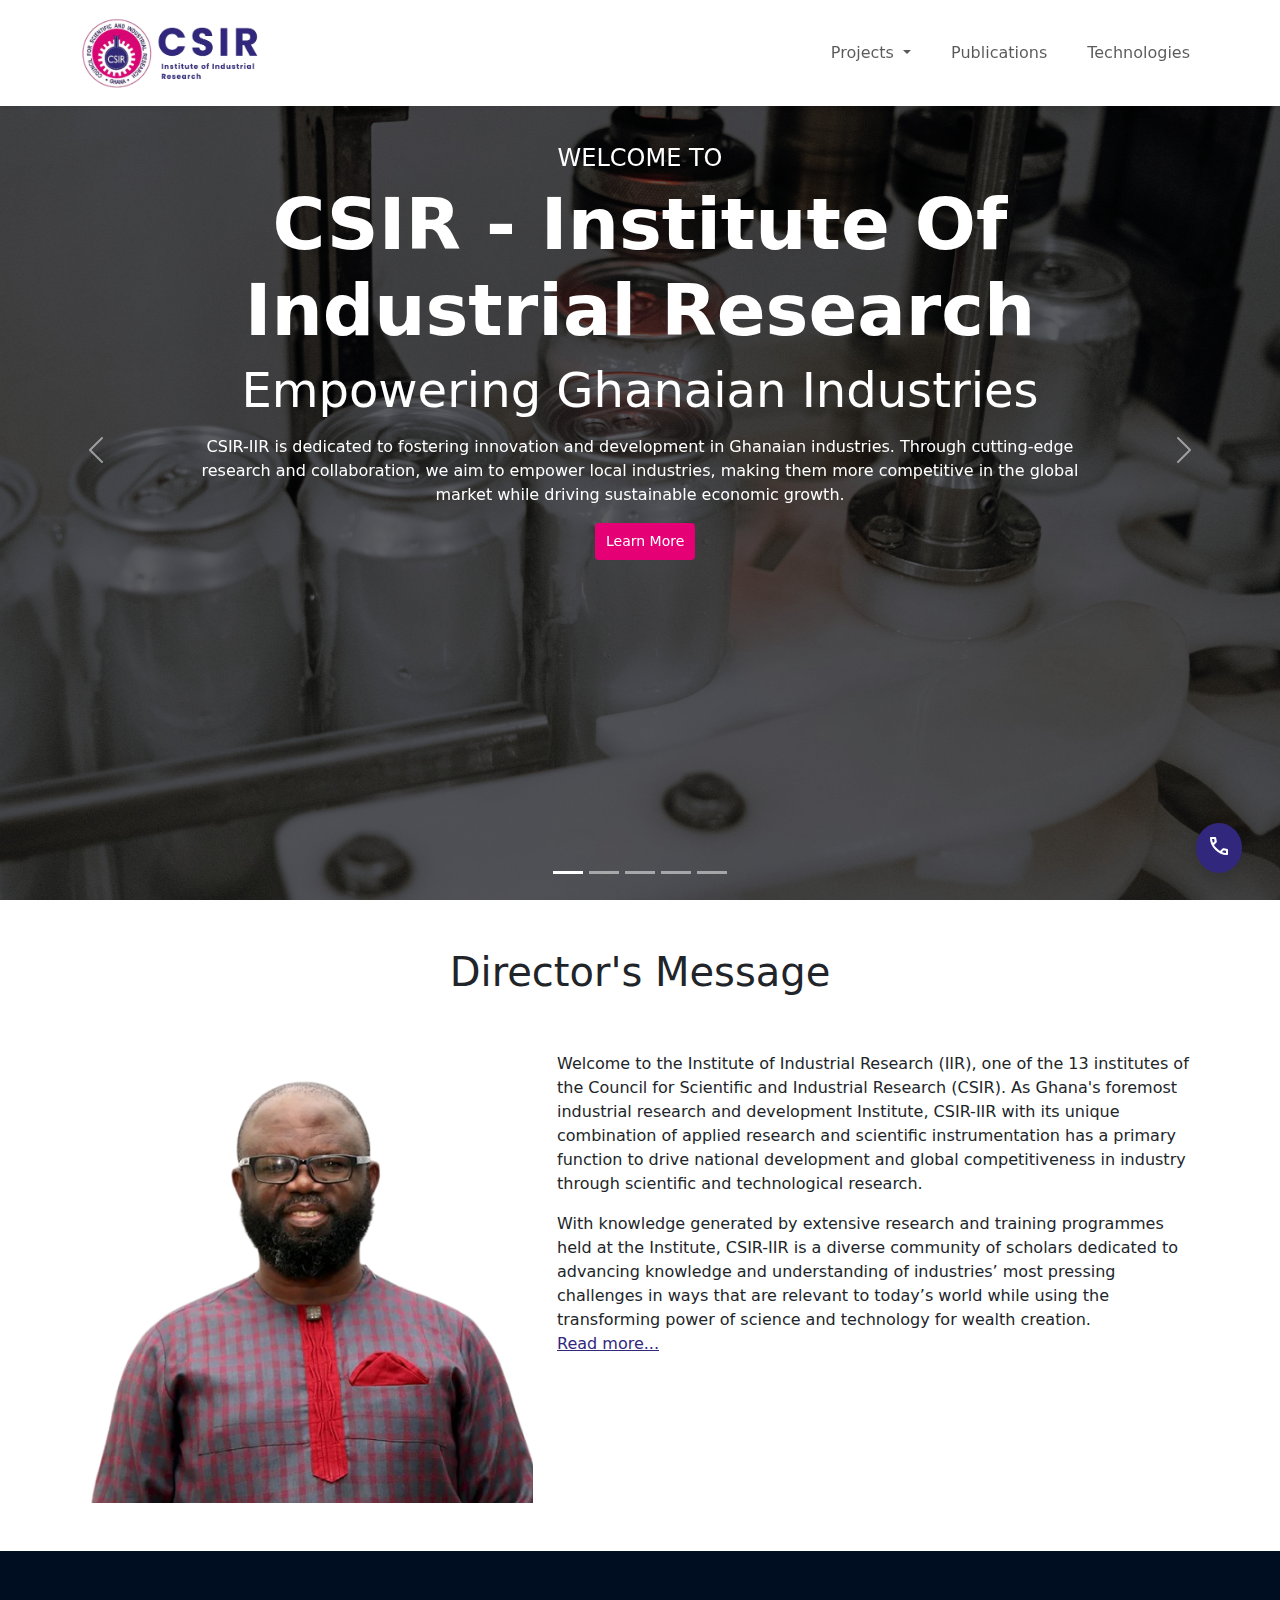
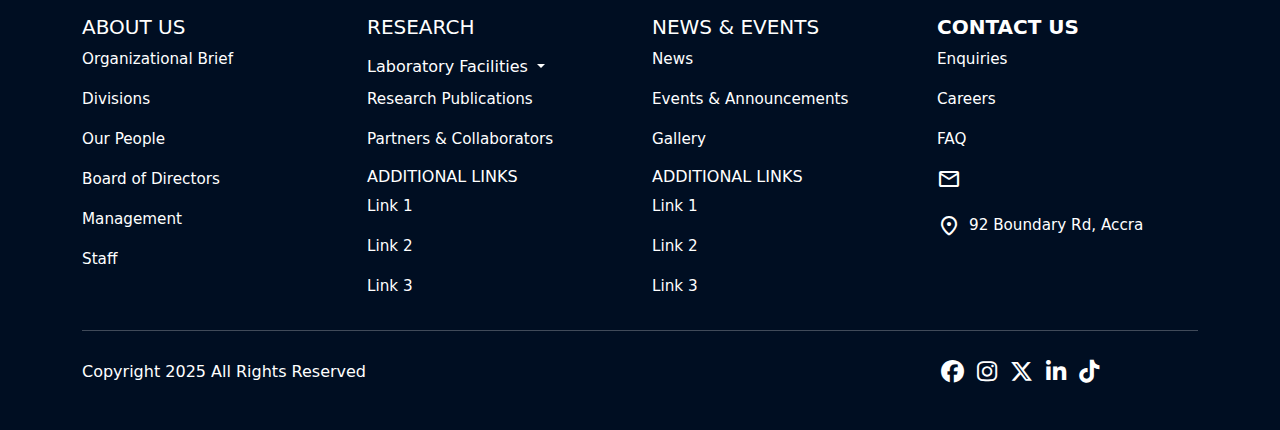
==== index.html @ 69d57a8e "publications page done" ====
<!DOCTYPE html>
<html lang="en">
  <head>
    <meta charset="UTF-8" />
    <meta name="viewport" content="width=device-width, initial-scale=1.0" />
    <title>CSIR - Institute of Industrial Research</title>
    <link rel="stylesheet" href="./assets/css/style.css" />
    <link
      rel="shortcut icon"
      href="./assets/images/csir.png"
      type="image/x-icon"
    />

    <!-- ICONS -->
    <link
      rel="stylesheet"
      href="https://fonts.googleapis.com/css2?family=Material+Symbols+Rounded:opsz,wght,FILL,GRAD@24,400,0..1,0"
    />
    <link
      rel="stylesheet"
      href="https://cdnjs.cloudflare.com/ajax/libs/font-awesome/6.7.2/css/all.min.css"
      integrity="sha512-Evv84Mr4kqVGRNSgIGL/F/aIDqQb7xQ2vcrdIwxfjThSH8CSR7PBEakCr51Ck+w+/U6swU2Im1vVX0SVk9ABhg=="
      crossorigin="anonymous"
      referrerpolicy="no-referrer"
    />

    <!-- CSS FRAMEWORK -->
    <link
      href="https://cdn.jsdelivr.net/npm/bootstrap@5.3.3/dist/css/bootstrap.min.css"
      rel="stylesheet"
      integrity="sha384-QWTKZyjpPEjISv5WaRU9OFeRpok6YctnYmDr5pNlyT2bRjXh0JMhjY6hW+ALEwIH"
      crossorigin="anonymous"
    />
    <script
      defer
      src="https://cdn.jsdelivr.net/npm/bootstrap@5.3.3/dist/js/bootstrap.bundle.min.js"
      integrity="sha384-YvpcrYf0tY3lHB60NNkmXc5s9fDVZLESaAA55NDzOxhy9GkcIdslK1eN7N6jIeHz"
      crossorigin="anonymous"
    ></script>
  </head>
  <body>
    <nav class="navbar navbar-expand-md bg-white fixed-top shadow-sm">
      <div class="container">
        <a href="#" class="navbar-brand"
          ><img src="./assets/images/logo.png" class="navbar-brand" alt=""
        /></a>
        <button
          class="navbar-toggler"
          data-bs-toggle="collapse"
          data-bs-target="#nav"
          aria-controls="nav"
          aria-label="Expand Navigation"
        >
          <span class="navbar-toggler-icon"></span>
        </button>
        <div class="collapse navbar-collapse justify-content-end" id="nav">
          <ul class="navbar-nav nav d-flex gap-4">
            <li class="nav-item dropdown">
              <a
                class="nav-link dropdown-toggle footer-link"
                href="#"
                id="navbarDropdown"
                role="button"
                data-bs-toggle="dropdown"
                aria-expanded="false"
              >
                Projects
              </a>
              <ul
                class="dropdown-menu dropdown-menu-light"
                aria-labelledby="navbarDropdown"
              >
                <li><a class="dropdown-item" href="#">Ongoing Projects</a></li>
                <li>
                  <a class="dropdown-item" href="#">Completed Projects</a>
                </li>
              </ul>
            </li>
            <li class="nav-item">
              <a class="nav-link" href="/pages/publications.html"
                >Publications</a
              >
            </li>
            <li class="nav-item">
              <a class="nav-link" href="#">Technologies</a>
            </li>
          </ul>
        </div>
      </div>
    </nav>

    <div id="hero-carousel" class="carousel slide" data-bs-ride="carousel">
      <div class="carousel-indicators">
        <button
          type="button"
          data-bs-target="#hero-carousel"
          data-bs-slide-to="0"
          class="active"
          aria-current="true"
          aria-label="Slide 1"
        ></button>
        <button
          type="button"
          data-bs-target="#hero-carousel"
          data-bs-slide-to="1"
          aria-label="Slide 2"
        ></button>
        <button
          type="button"
          data-bs-target="#hero-carousel"
          data-bs-slide-to="2"
          aria-label="Slide 3"
        ></button>
        <button
          type="button"
          data-bs-target="#hero-carousel"
          data-bs-slide-to="3"
          aria-label="Slide 4"
        ></button>
        <button
          type="button"
          data-bs-target="#hero-carousel"
          data-bs-slide-to="4"
          aria-label="Slide 5"
        ></button>
      </div>
      <div class="carousel-inner">
        <div class="carousel-item active c-item">
          <img
            src="./assets/images/image-1.jpg"
            class="d-block w-100 c-img"
            alt="..."
          />
          <div class="carousel-caption top-0 pt-5 mt-5">
            <h2 class="mt-5 fs-4 text-uppercase">Welcome to</h2>
            <h1 class="display-2 fw-bolder text-capitalize">
              CSIR - Institute of Industrial Research
            </h1>
            <p class="display-5">Empowering Ghanaian Industries</p>
            <p class="">
              CSIR-IIR is dedicated to fostering innovation and development in
              Ghanaian industries. Through cutting-edge research and
              collaboration, we aim to empower local industries, making them
              more competitive in the global market while driving sustainable
              economic growth.
            </p>
            <a
              href="/pages/about.html"
              class="btn btn-sm text-center learn-more-btn d-none d-md-block"
            >
              Learn More
            </a>
          </div>
        </div>
        <div class="carousel-item c-item">
          <img
            src="./assets/images/image-2.jpg"
            class="d-block w-100 c-img"
            alt="..."
          />
          <div class="carousel-caption top-0 pt-5 mt-5">
            <h2 class="mt-5 fs-4 text-uppercase">Welcome to</h2>
            <h1 class="display-2 fw-bolder text-capitalize">
              CSIR - Institute of Industrial Research
            </h1>
            <p class="display-5">Empowering Ghanaian Industries</p>
            <p class="">
              CSIR-IIR is dedicated to fostering innovation and development in
              Ghanaian industries. Through cutting-edge research and
              collaboration, we aim to empower local industries, making them
              more competitive in the global market while driving sustainable
              economic growth.
            </p>
            <a
              href="/pages/about.html"
              class="btn btn-sm text-center learn-more-btn d-none d-md-block"
            >
              Learn More
            </a>
          </div>
        </div>
        <div class="carousel-item c-item">
          <img
            src="./assets/images/image-3.jpg"
            class="d-block w-100 c-img"
            alt="..."
          />
          <div class="carousel-caption top-0 pt-5 mt-5">
            <h2 class="mt-5 fs-4 text-uppercase">Welcome to</h2>
            <h1 class="display-2 fw-bolder text-capitalize">
              CSIR - Institute of Industrial Research
            </h1>
            <p class="display-5">Empowering Ghanaian Industries</p>
            <p class="">
              CSIR-IIR is dedicated to fostering innovation and development in
              Ghanaian industries. Through cutting-edge research and
              collaboration, we aim to empower local industries, making them
              more competitive in the global market while driving sustainable
              economic growth.
            </p>
            <a
              href="/pages/about.html"
              class="btn btn-sm text-center learn-more-btn d-none d-md-block"
            >
              Learn More
            </a>
          </div>
        </div>
        <div class="carousel-item c-item">
          <img
            src="./assets/images/image-4.jpg"
            class="d-block w-100 c-img"
            alt="..."
          />
          <div class="carousel-caption top-0 pt-5 mt-5">
            <h2 class="mt-5 fs-4 text-uppercase">Welcome to</h2>
            <h1 class="display-2 fw-bolder text-capitalize">
              CSIR - Institute of Industrial Research
            </h1>
            <p class="display-5">Empowering Ghanaian Industries</p>
            <p class="">
              CSIR-IIR is dedicated to fostering innovation and development in
              Ghanaian industries. Through cutting-edge research and
              collaboration, we aim to empower local industries, making them
              more competitive in the global market while driving sustainable
              economic growth.
            </p>
            <a
              href="/pages/about.html"
              class="btn btn-sm text-center learn-more-btn d-none d-md-block"
            >
              Learn More
            </a>
          </div>
        </div>
        <div class="carousel-item c-item">
          <img
            src="./assets/images/image-5.jpg"
            class="d-block w-100 c-img"
            alt="..."
          />
          <div class="carousel-caption top-0 pt-5 mt-5">
            <h2 class="mt-5 fs-4 text-uppercase">Welcome to</h2>
            <h1 class="display-2 fw-bolder text-capitalize">
              CSIR - Institute of Industrial Research
            </h1>
            <p class="display-5">Empowering Ghanaian Industries</p>
            <p class="">
              CSIR-IIR is dedicated to fostering innovation and development in
              Ghanaian industries. Through cutting-edge research and
              collaboration, we aim to empower local industries, making them
              more competitive in the global market while driving sustainable
              economic growth.
            </p>
            <a
              href="/pages/about.html"
              class="btn btn-sm text-center learn-more-btn d-none d-md-block"
            >
              Learn More
            </a>
          </div>
        </div>
        <button
          class="carousel-control-prev"
          type="button"
          data-bs-target="#hero-carousel"
          data-bs-slide="prev"
        >
          <span class="carousel-control-prev-icon" aria-hidden="true"></span>
          <span class="visually-hidden">Previous</span>
        </button>
        <button
          class="carousel-control-next"
          type="button"
          data-bs-target="#hero-carousel"
          data-bs-slide="next"
        >
          <span class="carousel-control-next-icon" aria-hidden="true"></span>
          <span class="visually-hidden">Next</span>
        </button>
      </div>
    </div>

    <!-- MAIN SECTION -->
    <main>
      <div class="container">
        <div class="row">
          <h1 class="p-5 text-center">Director's Message</h1>
          <div class="col-md-12 col-lg-5">
            <img
              src="./assets/images/dir-francis.png"
              class="mx-auto dir-img"
              alt=""
            />
          </div>
          <div class="col-md-12 col-lg-7">
            <p>
              Welcome to the Institute of Industrial Research (IIR), one of the
              13 institutes of the Council for Scientific and Industrial
              Research (CSIR). As Ghana's foremost industrial research and
              development Institute, CSIR-IIR with its unique combination of
              applied research and scientific instrumentation has a primary
              function to drive national development and global competitiveness
              in industry through scientific and technological research.
            </p>

            <p>
              With knowledge generated by extensive research and training
              programmes held at the Institute, CSIR-IIR is a diverse community
              of scholars dedicated to advancing knowledge and understanding of
              industries’ most pressing challenges in ways that are relevant to
              today’s world while using the transforming power of science and
              technology for wealth creation. <br />
              <a class="read-more stretched-link">Read more...</a>
            </p>
            <div class="dir-message-more" id="more">
              <p>
                The Institute remains a hub of vibrant research activities
                through Seven (7) core research divisions made up of specialist
                scientists, engineers and technologists who work in an
                interdisciplinary fashion with colleagues from sister
                institutes, private sector and a broad spectrum of stakeholders.
              </p>
              <p>
                We encourage you to explore the breadth of information available
                on this website detailing research and training programmes
                available. We are an ardent believer in the Public-Private
                Partnership (PPP) business model and therefore use this
                opportunity to invite individuals, educational institutions,
                corporate organizations and philanthropists for partnerships and
                collaborations to support research in order to deliver on
                pending projects and programmes.
              </p>
              <p>
                The expectation is to expand the frontiers of knowledge and also
                offer individuals, educational institutions, corporate
                organisations and philanthropists the opportunity to contribute
                to a more vibrant growth in today’s industrial world. <br />
                Thank you for your time and interest in the CSIR-Institute of
                Industrial Research and hope you find the contents on our
                website useful.
              </p>
            </div>
          </div>
        </div>
      </div>
    </main>

    <!-- FOOTER -->
    <footer class="dark-bg text-white pt-5 pb-4">
      <div class="container text-md-left justify-content-center">
        <div class="row text-md-left justify-content-center">
          <div class="col-md-12 col-lg-3 col-xl-3 mx-auto mt-3">
            <h5 class="text-uppercase font-weight-bold">ABOUT US</h5>
            <p class="footer-list">
              <a href="./pages/about.html" class="footer-link text-white"
                >Organizational Brief</a
              >
            </p>
            <p class="footer-list">
              <a href="/pages/divisions.html" class="footer-link text-white"
                >Divisions</a
              >
            </p>
            <p class="footer-list">
              <a href="#" class="footer-link text-white">Our People</a>
            </p>
            <p class="footer-list">
              <a href="#" class="footer-link text-white">Board of Directors</a>
            </p>
            <p class="footer-list">
              <a href="#" class="footer-link text-white">Management</a>
            </p>
            <p class="footer-list">
              <a href="/pages/staff.html" class="footer-link text-white"
                >Staff</a
              >
            </p>
          </div>

          <div class="col-md-12 col-lg-3 col-xl-3 mx-auto mt-3">
            <h5 class="text-uppercase font-weight-bold">Research</h5>
            <ul class="navbar-nav">
              <li class="nav-item dropdown">
                <a
                  class="nav-link dropdown-toggle footer-link"
                  href="#"
                  id="navbarDropdown"
                  role="button"
                  data-bs-toggle="dropdown"
                  aria-expanded="false"
                >
                  Laboratory Facilities
                </a>
                <ul
                  class="dropdown-menu dropdown-menu-light"
                  aria-labelledby="navbarDropdown"
                >
                  <li><a class="dropdown-item" href="#">Biomass</a></li>
                  <li><a class="dropdown-item" href="#">Cook Stove</a></li>
                  <li>
                    <a class="dropdown-item" href="#">Glass Blowing</a>
                  </li>
                  <li>
                    <a class="dropdown-item" href="#">Metrology</a>
                  </li>
                </ul>
              </li>
            </ul>
            <p class="footer-list">
              <a href="/pages/publications.html" class="footer-link text-white"
                >Research Publications</a
              >
            </p>
            <p class="footer-list">
              <a href="#" class="footer-link text-white"
                >Partners & Collaborators</a
              >
            </p>
            <div class="row">
              <h5 class="text-uppercase fs-6 font-weight-bold">
                Additional Links
              </h5>

              <p class="footer-list">
                <a href="#" class="footer-link text-white">Link 1</a>
              </p>
              <p class="footer-list">
                <a href="#" class="footer-link text-white">Link 2</a>
              </p>
              <p class="footer-list">
                <a href="#" class="footer-link text-white">Link 3</a>
              </p>
            </div>
          </div>

          <div class="col-md-12 col-lg-3 col-xl-3 mx-auto mt-3">
            <h5 class="text-uppercase font-weight-bold">News & Events</h5>
            <p class="footer-list">
              <a href="/pages/news.html" class="footer-link text-white">News</a>
            </p>
            <p class="footer-list">
              <a href="#" class="footer-link text-white"
                >Events & Announcements</a
              >
            </p>
            <p class="footer-list">
              <a href="#" class="footer-link text-white">Gallery</a>
            </p>
            <div class="row">
              <h5 class="text-uppercase fs-6 font-weight-bold">
                Additional Links
              </h5>

              <p class="footer-list">
                <a href="#" class="footer-link text-white">Link 1</a>
              </p>
              <p class="footer-list">
                <a href="#" class="footer-link text-white">Link 2</a>
              </p>
              <p class="footer-list">
                <a href="#" class="footer-link text-white">Link 3</a>
              </p>
            </div>
          </div>

          <div class="col-md-12 col-lg-3 col-xl-3 mx-auto mt-3">
            <h5 class="text-uppercase fw-bold">Contact Us</h5>
            <p class="footer-list">
              <a href="#" class="footer-link text-white">Enquiries</a>
            </p>
            <p class="footer-list">
              <a href="#" class="footer-link text-white">Careers</a>
            </p>
            <p class="footer-list">
              <a href="#" class="footer-link text-white">FAQ</a>
            </p>
            <p class="text-white footer-link">
              <span class="material-symbols-rounded pe-2"> mail </span>
              <span class="position-absolute"></span>
            </p>
            <p class="text-white footer-link">
              <span class="material-symbols-rounded pe-2"> location_on </span>
              <span class="position-absolute"
                ><a
                  href="https://maps.app.goo.gl/pXSfc7gijjdzoppE9"
                  class="text-decoration-none text-white"
                  >92 Boundary Rd, Accra</a
                ></span
              >
            </p>
          </div>
        </div>

        <div class="row">
          <div class="col-md-12 col-lg-3 col-xl-3"></div>
        </div>

        <hr class="mb-4" />

        <div class="row align-items-center">
          <div class="col-md-7 col-lg-8">
            <p>Copyright 2025 All Rights Reserved</p>
            <a href="#"></a>
          </div>

          <div class="col-md-5 col-lg-4">
            <div class="text-center text-md-right">
              <ul class="list-unstyled list-inline">
                <li class="list-inline-item">
                  <a href="#" class="btn-floating btn-sm text-white socials"
                    ><i class="fab fa-facebook"></i
                  ></a>
                </li>
                <li class="list-inline-item">
                  <a href="#" class="btn-floating btn-sm text-white socials"
                    ><i class="fab fa-instagram"></i
                  ></a>
                </li>
                <li class="list-inline-item">
                  <a href="#" class="btn-floating btn-sm text-white socials"
                    ><i class="fab fa-x-twitter"></i
                  ></a>
                </li>
                <li class="list-inline-item">
                  <a href="#" class="btn-floating btn-sm text-white socials"
                    ><i class="fab fa-linkedin-in"></i
                  ></a>
                </li>
                <li class="list-inline-item">
                  <a href="#" class="btn-floating btn-sm text-white socials"
                    ><i class="fab fa-tiktok"></i
                  ></a>
                </li>
              </ul>
            </div>
          </div>
        </div>
      </div>
    </footer>

    <button class="btn btn-floating floating-call-btn text-center shadow">
      <a href="tel:+2330302500195"
        ><span class="material-symbols-rounded text-white"> call </span></a
      >
    </button>

    <script src="./assets/js/script.js"></script>
  </body>
</html>
---- assets/css/style.css ----
@import url('https://fonts.googleapis.com/css2?family=Playfair+Display:ital,wght@0,500;0,600;0,700;1,400&family=Poppins:ital,wght@0,100;0,200;0,300;0,400;0,500;0,600;0,700;0,800;0,900;1,100;1,200;1,300;1,400;1,500;1,600;1,700;1,800;1,900&display=swap');

/* ROOT VARIABLES */

:root {
  --primary-color: #31287d;
  --white: #ffffff;
  --dark: #000e22;
  --primary-pink: #e60076;
}

.dark-bg {
  background-color: var(--dark);
}

.p-text-color {
  color: var(--primary-color);
}
.pink-text {
  color: var(--primary-pink);
}

.custom-border {
  border-top: 2px solid var(--primary-color);
  border-bottom: 2px solid var(--primary-color);
}

body,
html {
  font-family: 'Poppins', sans-serif;
}

/* NAV AND CAROUSEL SECTION */

.c-item {
  height: 100vh;
}

.carousel-caption {
  margin-top: 10%;
}

.c-img {
  height: 100%;
  object-fit: cover;
  filter: brightness(0.4);
}

.navbar-brand {
  width: 200px;
  height: 100px;
  margin-top: -10px;
}
.nav-item .nav-link:hover {
  color: var(--primary-color);
}
.dir-img {
  object-fit: cover;
  display: flex;
  align-items: center;
  justify-content: center;
  width: 100%;
  height: auto;
  padding-bottom: 3rem;
}

.dir-message-more {
  display: none;
}
a.btn.learn-more-btn {
  background-color: var(--primary-pink);
  color: var(--white);
  outline: none;
  width: 100px;
  padding: 7px;
  position: relative;
  left: 45%;
}
a.btn.learn-more-btn:hover {
  background-color: var(--primary-pink);
  color: var(--white);
  outline: none;
}
a.btn.learn-more-btn:focus {
  background-color: var(--primary-pink);
  outline: none;
  border: none;
}

button.floating-call-btn {
  padding: 10px;
  font-size: 0.4rem;
  background-color: var(--primary-color);
  color: var(--white);
  border-radius: 50%;
  position: fixed;
  right: 3%;
  bottom: 3%;
  z-index: 10;
  outline: none;
  color: var(--primary-color);
}

button.floating-call-btn:hover,
button.floating-call-btn:focus {
  background-color: var(--primary-color);
  color: var(--primary-color);
  transform: scale(1.2);
}

.read-more {
  color: var(--primary-color);
  cursor: pointer;
}

/* ABOUT US */

.main-section {
  padding-top: 10%;
}

.goals-section {
  background-color: rgb(247, 247, 247);
}

.underline-text {
  position: relative;
}

.underline-text::after {
  content: '';
  position: absolute;
  bottom: 0;
  left: 42%;
  width: 15%;
  height: 3px; /* Adjust thickness as needed */
  background-color: var(--primary-pink); /* Customize underline color */
  transition: transform 0.25s ease-out;
}
.logo-c {
  overflow: hidden;
  display: flex;
  justify-content: center;
  align-items: center;
}
.original-logo {
  position: relative;
  width: 100%;
  right: 0;
  overflow: hidden;
  object-fit: cover;
  object-position: 55%;
  z-index: -10;
  overflow: hidden;
}

.feature-item {
  display: flex;
  gap: 10px;
}

.feature-icon {
  color: var(--primary-color);
}

/* DIVISIONS */
.nav-tabs .nav-link {
  color: #495057;
  font-weight: bold;
}
.nav-tabs .nav-link.active {
  background-color: #0d6efd;
  color: white;
}
.tab-content {
  background: white;
  padding: 20px;
  border-radius: 5px;
  box-shadow: 0px 0px 10px rgba(0, 0, 0, 0.1);
}

ul.divisions-dropdown {
  min-width: 280px;
  white-space: normal;
  word-wrap: break-word;
  overflow: hidden;
}

.hero-section {
  background: rgb(2, 0, 36);
  background: linear-gradient(
    90deg,
    rgba(2, 0, 36, 1) 0%,
    rgba(9, 9, 121, 0.7511379551820728) 35%,
    rgba(0, 212, 255, 1) 100%
  );
  background-size: cover;
  object-fit: cover;
  height: 350px;
  color: var(--white);
  position: relative;
  display: flex;
  align-items: center;
  justify-content: center;
  z-index: 1;
}

.hero-section .hero-logo {
  position: absolute;
  top: 50%;
  left: 50%;
  transform: translate(-50%, -50%);
  max-width: 20%;
  height: auto;
  opacity: 0.1;
  z-index: 0;
}

.breadcrumb-item + .breadcrumb-item::before {
  color: white !important;
}

.photo-gallery {
  display: flex;
  gap: 20px;
  position: relative;
}

.column {
  display: flex;
  flex-direction: column;
  gap: 20px;
}

.photo img {
  width: 100%;
  height: 100%;
  border-radius: 5%;
}
.photo-caption {
  position: absolute;
  top: 25%;
  display: flex;
  justify-content: center;
  align-items: center;
  left: 17%;
  font-size: 2rem;
  color: var(--white);
}

.division-title,
.division-description,
.services-list,
.division-head,
.projects-gallery {
  transition: opacity 0.3s ease;
}

.loading {
  opacity: 0.5;
  pointer-events: none;
}

/* PROJECTS */

.parallax-inner h1 {
  color: rgba(255, 255, 255, 0.4);
}

.parallax-1 {
  background: url('/assets/images/image-7.jpg') no-repeat;
  background-size: cover;
  background-position: center;
  background-attachment: fixed;
}
.parallax-2 {
  background: url('/assets/images/image-6.jpg') no-repeat;
  background-size: cover;
  background-position: center;
  background-attachment: fixed;
}
.parallax-3 {
  background: url('/assets/images/image-4.jpg') no-repeat;
  background-size: cover;
  background-position: center;
  background-attachment: fixed;
}

.parallax-inner {
  padding: 20% 0;
}

/* PUBLICATIONS */
.sidebar {
  height: 100vh;
  width: 250px;
  position: fixed;
  background-color: var(--dark);
  padding-top: 20px;
  transition: transform 0.3s ease-in-out;
}
.sidebar a {
  padding: 10px;
  text-decoration: none;
  font-size: 18px;
  color: #ffffff;
  display: block;
}
.sidebar a:hover {
  background-color: var(--white);
  color: var(--primary-color);
}
.content {
  margin-left: 260px;
  padding: 20px;
}

/* FOOTER */

.footer-link {
  text-decoration: none;
  font-size: 0.95rem;
}

p.footer-list:hover {
  color: var(--primary-pink);
}

.socials {
  font-size: 23px;
}

.nav-item #navbarDropdown:hover {
  color: var(--primary-pink);
}

ul .dropdown-menu {
  width: 100%;
}

/* DIVISION PROJECTS */
.gallery-card {
  border-radius: 10px;
  overflow: hidden;
  transition: transform 0.3s ease-in-out;
}

.gallery-card:hover {
  transform: scale(1.05);
}

.gallery-img {
  height: 200px;
  object-fit: cover;
  border-radius: 10px 10px 0 0;
}

/* STAFF PAGE */
.staff-card .card {
  width: 100%;
  max-width: 250px;
  margin: auto;
}
.staff-card .card img {
  width: 100%;
  height: 200px;
  object-fit: cover;
}

/* NEWS PAGE */

.news-item {
  display: flex;
  align-items: stretch;
  border-bottom: 2px solid #eee;
}
.news-date {
  background: var(--primary-pink);
  color: white;
  text-align: center;
  width: 80px;
  padding: 10px;
  font-weight: bold;
}
.news-date span {
  display: block;
  font-size: 1.5rem;
}
.news-content {
  background: var(--primary-color);
  color: white;
  padding: 15px;
  flex-grow: 1;
}
.news-content h5 {
  font-size: 1.2rem;
  font-weight: bold;
}
.featured-news img {
  width: 100%;
  height: 250px;
  object-fit: cover;
}

/* RESPONSIVE */

@media (max-width: 768px) {
  .main-section {
    padding-top: 25%;
  }
  .parallax-1,
  .parallax-2,
  .parallax-3 {
    min-height: 80vh;
    background-size: cover;
    background-position: center;
    background-attachment: fixed;
  }
  .sidebar {
    transform: translateX(-100%);
  }
  .sidebar.show {
    transform: translateX(0);
  }
  .content {
    margin-left: 0;
  }
  .toggle-btn {
    position: absolute;
    top: 23%;
    right: 15px;
    background-color: #343a40;
    color: white;
    border: none;
    padding: 10px;
    cursor: pointer;
    z-index: 1000;
  }
}

/* @media (min-width: 992px) {
  .carousel-caption {
    position: relative;
    top: 50%;
    transform: translateY(7%);
    text-align: center;
  }
  .learn-more-btn {
    display: none;
  }
} */
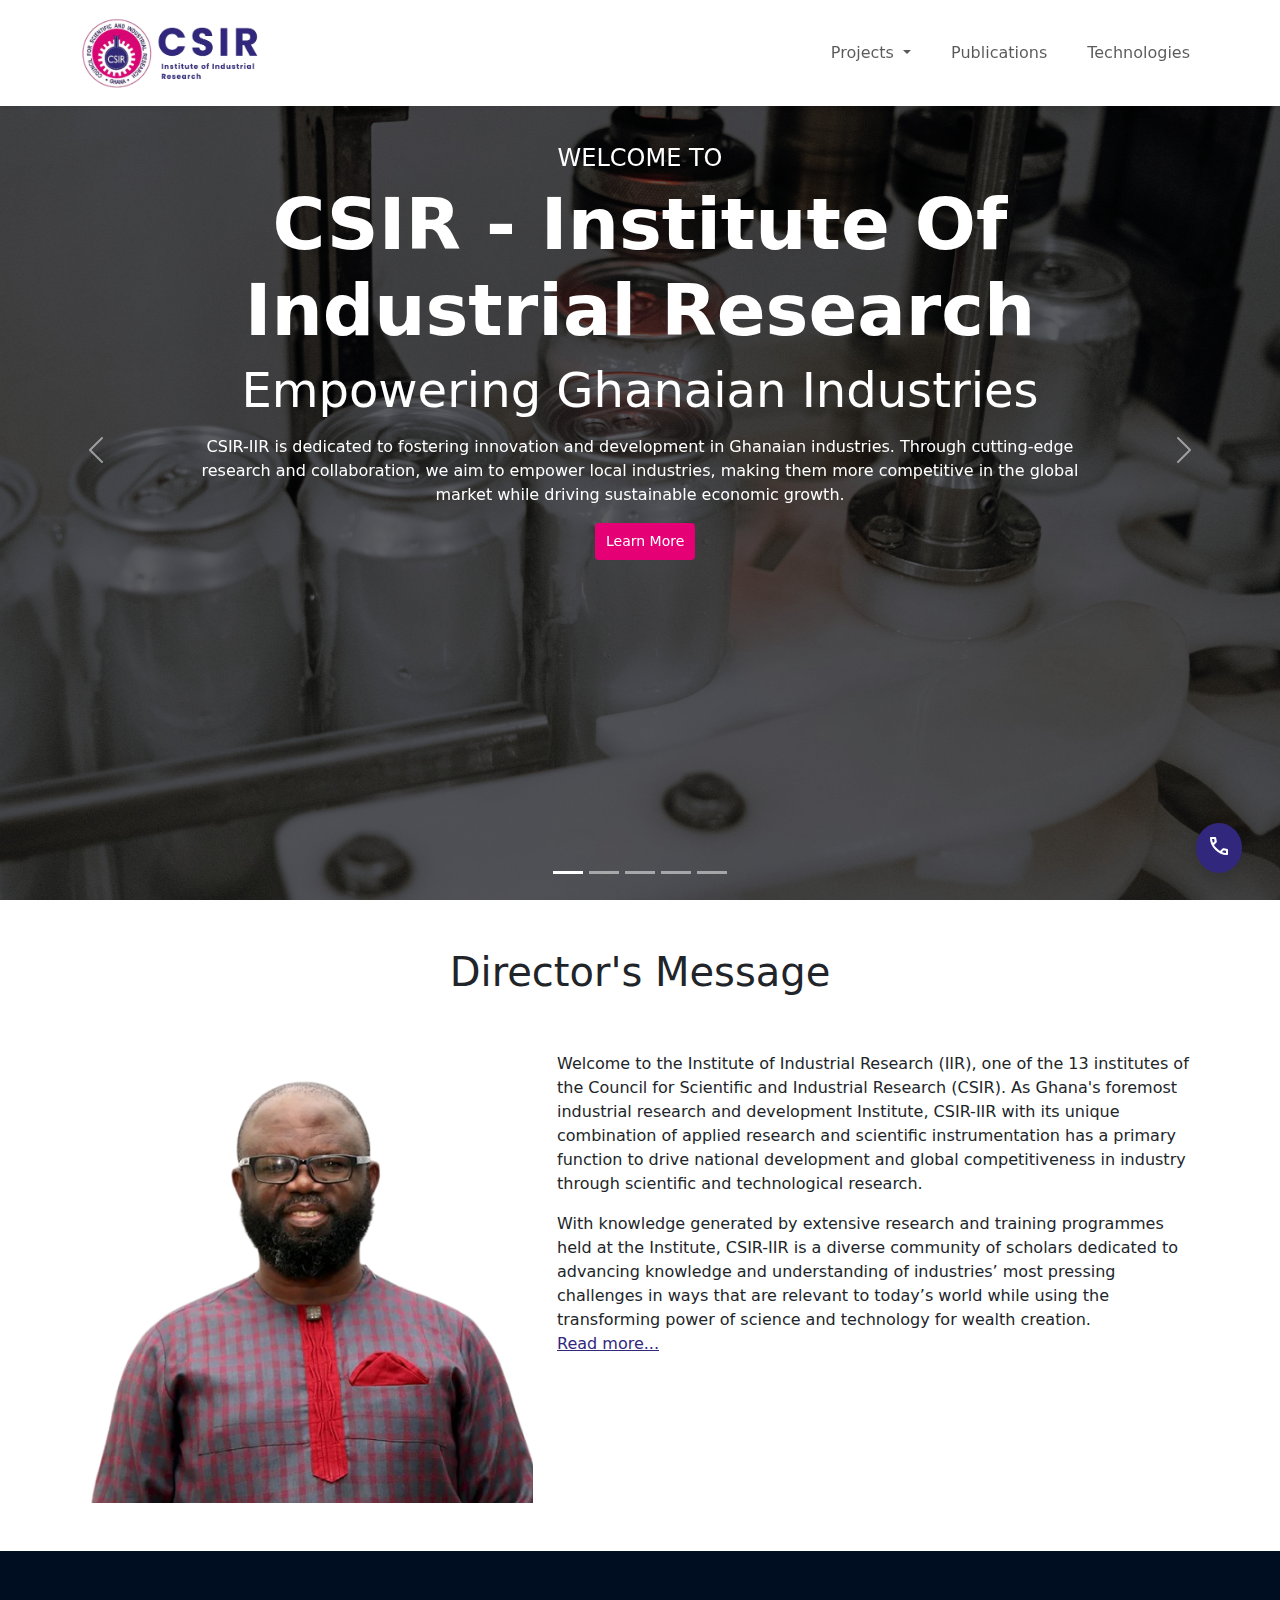
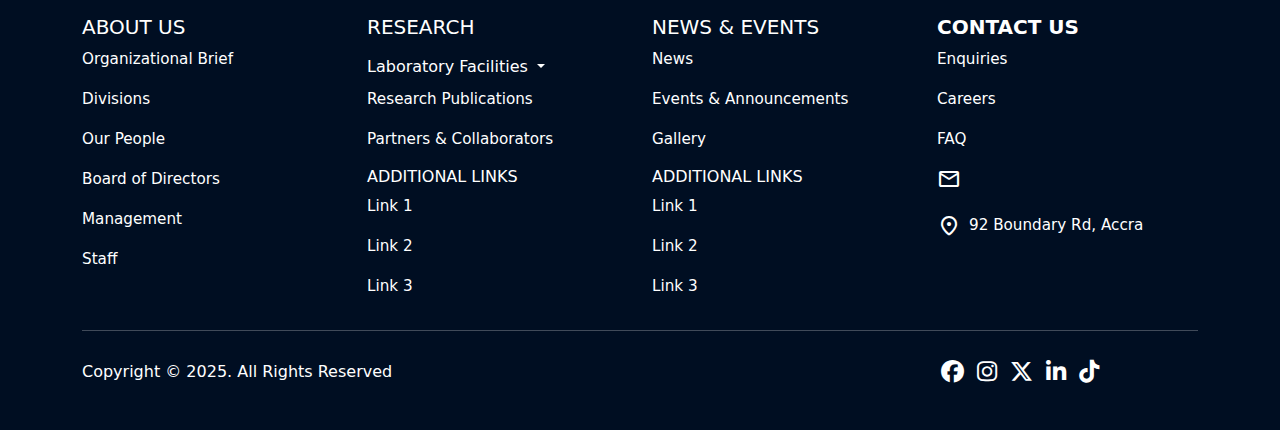
==== commit 3ea80adf: "HOD images and functionality added to the division page" ====
--- a/index.html
+++ b/index.html
@@ -353,7 +353,7 @@
           <div class="col-md-12 col-lg-3 col-xl-3 mx-auto mt-3">
             <h5 class="text-uppercase font-weight-bold">ABOUT US</h5>
             <p class="footer-list">
-              <a href="./pages/about.html" class="footer-link text-white"
+              <a href="/pages/about.html" class="footer-link text-white"
                 >Organizational Brief</a
               >
             </p>
@@ -500,7 +500,7 @@
 
         <div class="row align-items-center">
           <div class="col-md-7 col-lg-8">
-            <p>Copyright 2025 All Rights Reserved</p>
+            <p>Copyright &copy 2025. All Rights Reserved</p>
             <a href="#"></a>
           </div>
 
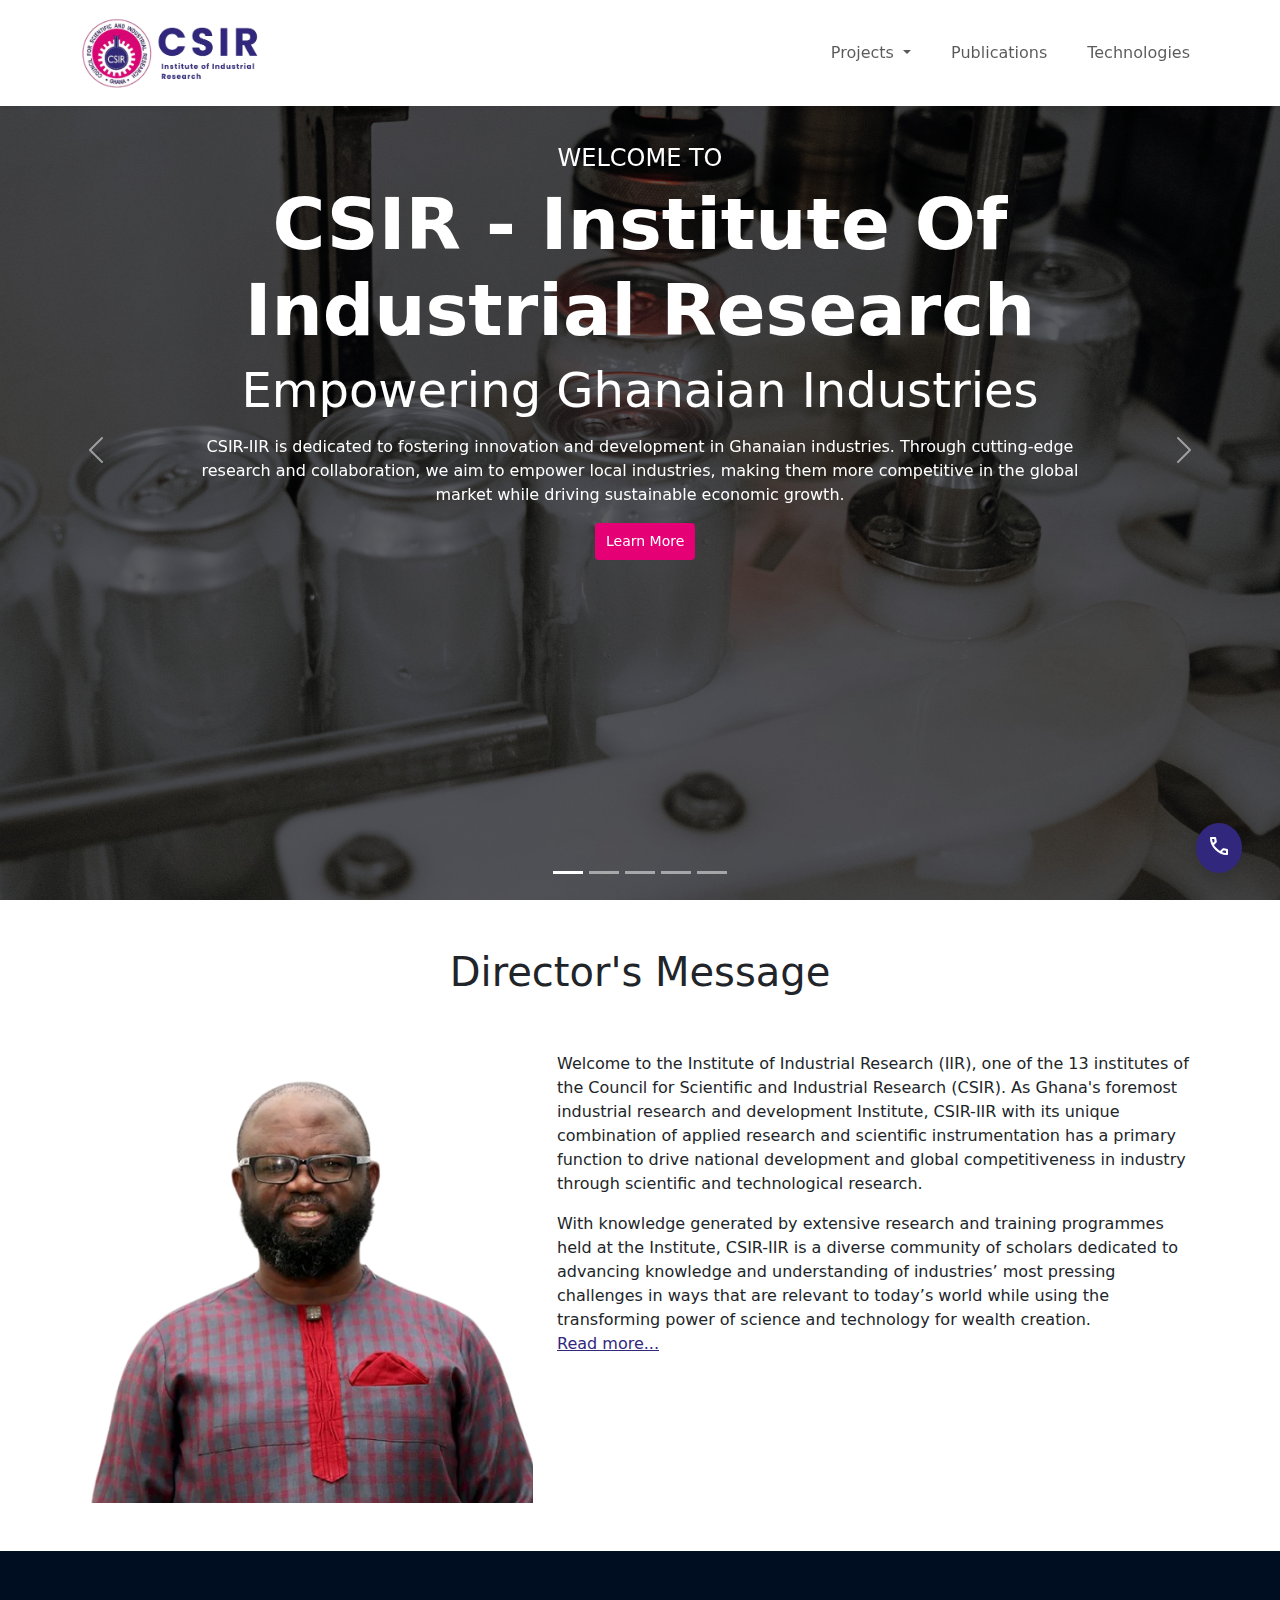
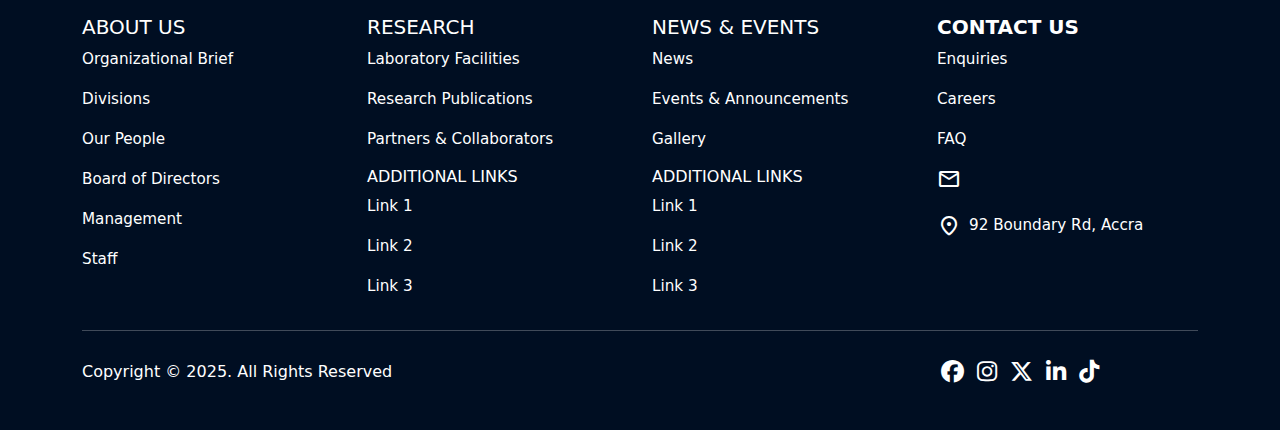
==== commit 163f343b: "Lab Facilities page added" ====
--- a/index.html
+++ b/index.html
@@ -380,33 +380,13 @@
 
           <div class="col-md-12 col-lg-3 col-xl-3 mx-auto mt-3">
             <h5 class="text-uppercase font-weight-bold">Research</h5>
-            <ul class="navbar-nav">
-              <li class="nav-item dropdown">
-                <a
-                  class="nav-link dropdown-toggle footer-link"
-                  href="#"
-                  id="navbarDropdown"
-                  role="button"
-                  data-bs-toggle="dropdown"
-                  aria-expanded="false"
-                >
-                  Laboratory Facilities
-                </a>
-                <ul
-                  class="dropdown-menu dropdown-menu-light"
-                  aria-labelledby="navbarDropdown"
-                >
-                  <li><a class="dropdown-item" href="#">Biomass</a></li>
-                  <li><a class="dropdown-item" href="#">Cook Stove</a></li>
-                  <li>
-                    <a class="dropdown-item" href="#">Glass Blowing</a>
-                  </li>
-                  <li>
-                    <a class="dropdown-item" href="#">Metrology</a>
-                  </li>
-                </ul>
-              </li>
-            </ul>
+            <p class="footer-list">
+              <a
+                href="/pages/laboratory-facilities.html"
+                class="footer-link text-white"
+                >Laboratory Facilities</a
+              >
+            </p>
             <p class="footer-list">
               <a href="/pages/publications.html" class="footer-link text-white"
                 >Research Publications</a
--- a/assets/css/style.css
+++ b/assets/css/style.css
@@ -402,6 +402,38 @@
   object-fit: cover;
 }
 
+/* LABORATORY PAGE */
+.lab-section {
+  background: linear-gradient(135deg, #0f2027, #203a43, #2c5364);
+  height: 60vh;
+}
+.facility-card {
+  transition: transform 0.3s ease, box-shadow 0.3s ease;
+  border: none;
+  border-radius: 15px;
+  overflow: hidden;
+}
+.facility-card:hover {
+  transform: translateY(-10px);
+  box-shadow: 0 15px 30px rgba(0, 0, 0, 0.1);
+  cursor: pointer;
+}
+.gradient-text {
+  background: linear-gradient(45deg, #7ebee9, #4e4376);
+  -webkit-background-clip: text;
+  -webkit-text-fill-color: transparent;
+}
+
+.modal-img-container {
+  display: flex;
+  justify-content: center;
+  align-items: center;
+  height: 100%;
+}
+.modal-img-container img {
+  max-height: 70vh;
+  width: auto;
+}
 /* RESPONSIVE */
 
 @media (max-width: 768px) {
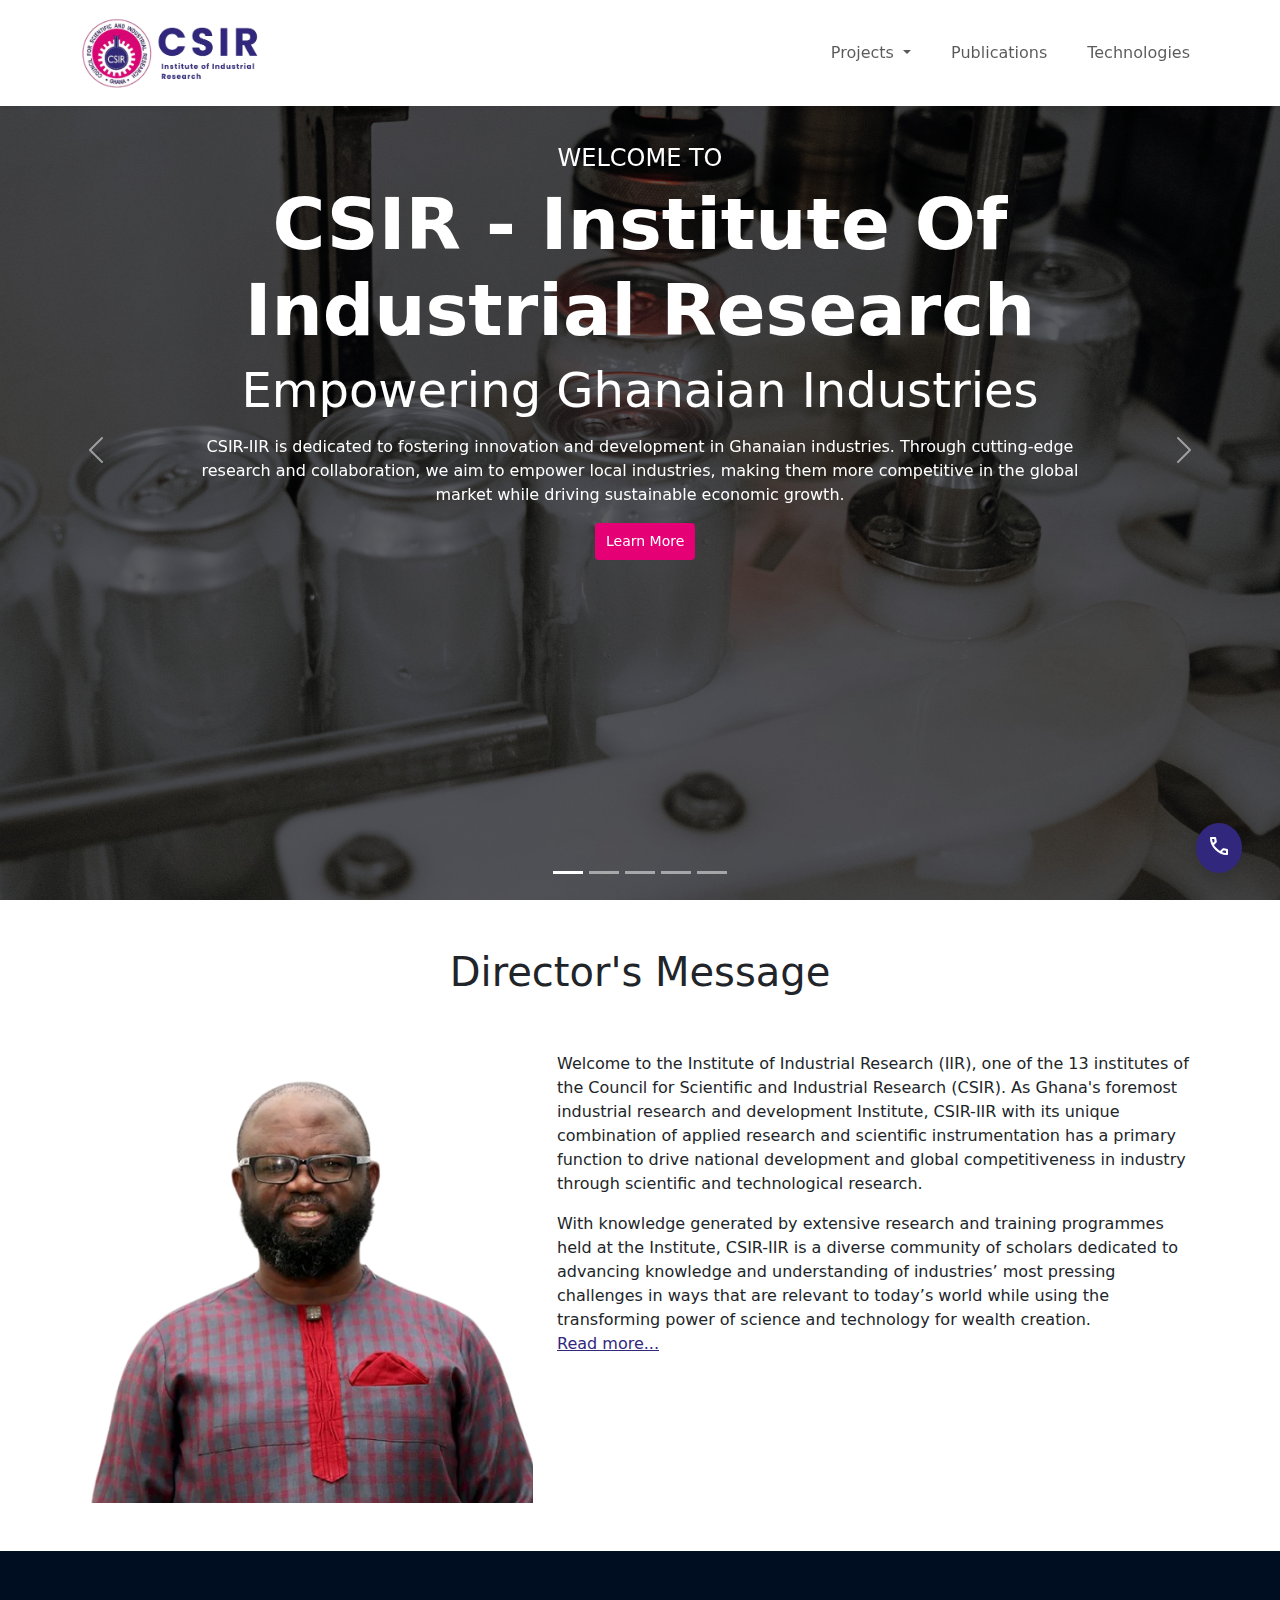
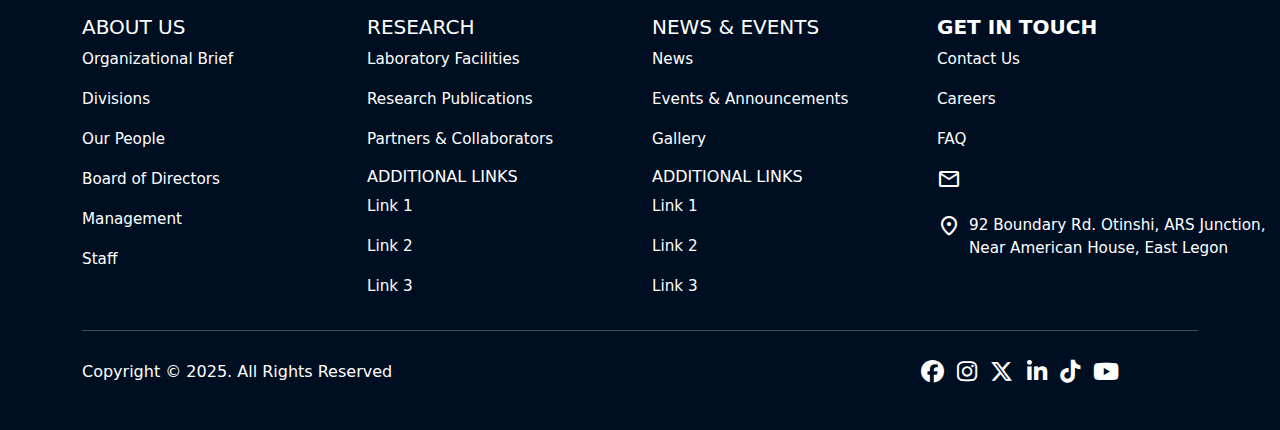
==== commit bb581c86: "FAQ page added" ====
--- a/index.html
+++ b/index.html
@@ -39,7 +39,7 @@
     ></script>
   </head>
   <body>
-    <nav class="navbar navbar-expand-md bg-white fixed-top shadow-sm">
+    <!-- <nav class="navbar navbar-expand-md bg-white fixed-top shadow-sm">
       <div class="container">
         <a href="#" class="navbar-brand"
           ><img src="./assets/images/logo.png" class="navbar-brand" alt=""
@@ -87,7 +87,99 @@
           </ul>
         </div>
       </div>
+    </nav> -->
+
+    <nav class="navbar navbar-expand-md bg-white fixed-top shadow-sm">
+      <div class="container">
+        <a href="#" class="navbar-brand">
+          <img src="/assets/images/logo.png" class="navbar-brand" alt="" />
+        </a>
+        <button
+          class="navbar-toggler"
+          type="button"
+          data-bs-toggle="offcanvas"
+          data-bs-target="#sidebarNav"
+          aria-controls="sidebarNav"
+        >
+          <span class="navbar-toggler-icon"></span>
+        </button>
+        <div class="d-none d-lg-block">
+          <ul class="navbar-nav nav d-flex gap-4">
+            <li class="nav-item dropdown">
+              <a
+                class="nav-link dropdown-toggle footer-link"
+                href="#"
+                id="navbarDropdown"
+                role="button"
+                data-bs-toggle="dropdown"
+                aria-expanded="false"
+              >
+                Projects
+              </a>
+              <ul
+                class="dropdown-menu dropdown-menu-light"
+                aria-labelledby="navbarDropdown"
+              >
+                <li><a class="dropdown-item" href="#">Ongoing Projects</a></li>
+                <li>
+                  <a class="dropdown-item" href="#">Completed Projects</a>
+                </li>
+              </ul>
+            </li>
+            <li class="nav-item">
+              <a class="nav-link" href="/pages/publications.html"
+                >Publications</a
+              >
+            </li>
+            <li class="nav-item">
+              <a class="nav-link" href="#">Technologies</a>
+            </li>
+          </ul>
+        </div>
+      </div>
     </nav>
+
+    <!-- Sidebar Offcanvas Menu -->
+    <div class="offcanvas offcanvas-end" tabindex="-1" id="sidebarNav">
+      <div class="offcanvas-header">
+        <h5 class="offcanvas-title fs-3 fw-bold">Menu</h5>
+        <button
+          type="button"
+          class="btn-close btn-close-white"
+          data-bs-dismiss="offcanvas"
+          aria-label="Close"
+        ></button>
+      </div>
+      <div class="container offcanvas-body">
+        <ul class="navbar-nav nav d-flex gap-4">
+          <li class="nav-item">
+            <a class="nav-link" href="/index.html">Home</a>
+          </li>
+          <li class="nav-item">
+            <a class="nav-link" href="/pages/about.html"
+              >Organizational Brief</a
+            >
+          </li>
+          <li class="nav-item">
+            <a class="nav-link" href="/pages/divisions.html">Divisions</a>
+          </li>
+          <li class="nav-item">
+            <a class="nav-link" href="/pages/news.html">Staff</a>
+          </li>
+          <li class="nav-item">
+            <a class="nav-link" href="/pages/gallery.html">Gallery</a>
+          </li>
+          <li class="nav-item">
+            <a class="nav-link" href="/pages/laboratory-facilities.html"
+              >Laboratory Facilities</a
+            >
+          </li>
+          <li class="nav-item">
+            <a class="nav-link" href="/pages/news.html">News</a>
+          </li>
+        </ul>
+      </div>
+    </div>
 
     <div id="hero-carousel" class="carousel slide" data-bs-ride="carousel">
       <div class="carousel-indicators">
@@ -425,7 +517,9 @@
               >
             </p>
             <p class="footer-list">
-              <a href="#" class="footer-link text-white">Gallery</a>
+              <a href="/pages/gallery.html" class="footer-link text-white"
+                >Gallery</a
+              >
             </p>
             <div class="row">
               <h5 class="text-uppercase fs-6 font-weight-bold">
@@ -445,15 +539,17 @@
           </div>
 
           <div class="col-md-12 col-lg-3 col-xl-3 mx-auto mt-3">
-            <h5 class="text-uppercase fw-bold">Contact Us</h5>
-            <p class="footer-list">
-              <a href="#" class="footer-link text-white">Enquiries</a>
+            <h5 class="text-uppercase fw-bold">Get In Touch</h5>
+            <p class="footer-list">
+              <a href="/pages/contact_us.html" class="footer-link text-white"
+                >Contact Us</a
+              >
             </p>
             <p class="footer-list">
               <a href="#" class="footer-link text-white">Careers</a>
             </p>
             <p class="footer-list">
-              <a href="#" class="footer-link text-white">FAQ</a>
+              <a href="/pages/faq.html" class="footer-link text-white">FAQ</a>
             </p>
             <p class="text-white footer-link">
               <span class="material-symbols-rounded pe-2"> mail </span>
@@ -464,8 +560,10 @@
               <span class="position-absolute"
                 ><a
                   href="https://maps.app.goo.gl/pXSfc7gijjdzoppE9"
+                  target="_blank"
                   class="text-decoration-none text-white"
-                  >92 Boundary Rd, Accra</a
+                  >92 Boundary Rd. Otinshi, ARS Junction, Near American House,
+                  East Legon</a
                 ></span
               >
             </p>
@@ -488,7 +586,10 @@
             <div class="text-center text-md-right">
               <ul class="list-unstyled list-inline">
                 <li class="list-inline-item">
-                  <a href="#" class="btn-floating btn-sm text-white socials"
+                  <a
+                    href="https://www.facebook.com/profile.php?id=100069846069125"
+                    target="_blank"
+                    class="btn-floating btn-sm text-white socials"
                     ><i class="fab fa-facebook"></i
                   ></a>
                 </li>
@@ -498,18 +599,31 @@
                   ></a>
                 </li>
                 <li class="list-inline-item">
-                  <a href="#" class="btn-floating btn-sm text-white socials"
+                  <a
+                    href="https://x.com/csir_iir"
+                    target="_blank"
+                    class="btn-floating btn-sm text-white socials"
                     ><i class="fab fa-x-twitter"></i
                   ></a>
                 </li>
                 <li class="list-inline-item">
-                  <a href="#" class="btn-floating btn-sm text-white socials"
+                  <a
+                    href="https://www.linkedin.com/company/csir---institute-of-industrial-research/"
+                    target="_blank"
+                    class="btn-floating btn-sm text-white socials"
                     ><i class="fab fa-linkedin-in"></i
                   ></a>
                 </li>
                 <li class="list-inline-item">
                   <a href="#" class="btn-floating btn-sm text-white socials"
                     ><i class="fab fa-tiktok"></i
+                  ></a>
+                </li>
+                <li class="list-inline-item">
+                  <a
+                    href="https://youtube.com/@csir-iir?si=WS9iBqyUGMmBaXPC"
+                    class="btn-floating btn-sm text-white socials"
+                    ><i class="fab fa-youtube"></i
                   ></a>
                 </li>
               </ul>
--- a/assets/css/style.css
+++ b/assets/css/style.css
@@ -7,6 +7,8 @@
   --white: #ffffff;
   --dark: #000e22;
   --primary-pink: #e60076;
+  --accent-color: #3498db;
+  --hover-transition: all 0.3s ease;
 }
 
 .dark-bg {
@@ -51,9 +53,19 @@
   height: 100px;
   margin-top: -10px;
 }
-.nav-item .nav-link:hover {
-  color: var(--primary-color);
-}
+
+.offcanvas.offcanvas-end {
+  width: 250px;
+  background-color: var(--dark);
+  color: #ffffff;
+}
+.offcanvas-backdrop.show {
+  opacity: 0.5;
+}
+.offcanvas-body .nav-link {
+  color: #ffffff;
+}
+
 .dir-img {
   object-fit: cover;
   display: flex;
@@ -220,32 +232,18 @@
   color: white !important;
 }
 
-.photo-gallery {
-  display: flex;
-  gap: 20px;
-  position: relative;
-}
-
-.column {
-  display: flex;
-  flex-direction: column;
-  gap: 20px;
-}
-
-.photo img {
-  width: 100%;
-  height: 100%;
-  border-radius: 5%;
-}
-.photo-caption {
-  position: absolute;
-  top: 25%;
-  display: flex;
-  justify-content: center;
-  align-items: center;
-  left: 17%;
-  font-size: 2rem;
-  color: var(--white);
+.gallery-img {
+  width: 100%;
+  height: 200px;
+  object-fit: cover;
+  border-radius: 12px;
+  transition: transform 0.3s ease-in-out;
+}
+.gallery-img:hover {
+  transform: scale(1.05);
+}
+.gallery-item {
+  cursor: pointer;
 }
 
 .division-title,
@@ -315,6 +313,153 @@
   padding: 20px;
 }
 
+/* GALLERY PAGE */
+
+.gallery-section {
+  padding: 80px 0;
+}
+
+.section-title {
+  text-align: center;
+  margin-bottom: 50px;
+  position: relative;
+  font-weight: 700;
+  color: var(--primary-color);
+}
+
+.section-title::after {
+  content: '';
+  position: absolute;
+  bottom: -15px;
+  left: 50%;
+  transform: translateX(-50%);
+  width: 80px;
+  height: 3px;
+  background: var(--accent-color);
+}
+
+.gallery-nav .nav-link {
+  font-weight: 600;
+  color: var(--primary-color);
+  margin: 0 15px;
+  transition: var(--hover-transition);
+  border-radius: 30px;
+}
+
+.gallery-nav .nav-link.active {
+  background: var(--accent-color);
+  color: white;
+}
+
+.gallery-card {
+  border: none;
+  border-radius: 15px;
+  overflow: hidden;
+  margin-bottom: 30px;
+  transition: var(--hover-transition);
+  box-shadow: 0 10px 30px rgba(0, 0, 0, 0.08);
+}
+
+.gallery-card:hover {
+  transform: translateY(-10px);
+  box-shadow: 0 15px 40px rgba(0, 0, 0, 0.12);
+}
+
+.gallery-card img {
+  height: 250px;
+  object-fit: cover;
+  transition: var(--hover-transition);
+}
+
+.gallery-card:hover img {
+  transform: scale(1.05);
+  cursor: pointer;
+}
+
+.video-card {
+  position: relative;
+  overflow: hidden;
+}
+
+.video-overlay {
+  position: absolute;
+  top: 0;
+  left: 0;
+  width: 100%;
+  height: 100%;
+  background: rgba(0, 0, 0, 0.4);
+  display: flex;
+  align-items: center;
+  justify-content: center;
+  opacity: 0;
+  transition: var(--hover-transition);
+}
+
+.video-card:hover .video-overlay {
+  opacity: 1;
+}
+
+.play-icon {
+  width: 60px;
+  height: 60px;
+  background: rgba(255, 255, 255, 0.8);
+  border-radius: 50%;
+  display: flex;
+  align-items: center;
+  justify-content: center;
+  font-size: 24px;
+  color: var(--accent-color);
+  transition: var(--hover-transition);
+}
+
+.play-icon:hover {
+  transform: scale(1.1);
+  background: white;
+}
+
+.image-overlay {
+  position: absolute;
+  bottom: 0; /* Keep it visible */
+  left: 0;
+  width: 100%;
+  padding: 20px;
+  background: linear-gradient(transparent, rgba(0, 0, 0, 0.8));
+  color: white;
+  opacity: 0; /* Initially hidden */
+  transition: opacity 0.3s ease-in-out;
+}
+
+.gallery-card:hover .image-overlay {
+  opacity: 1; /* Show on hover */
+}
+
+/* CONTACT US PAGE */
+.contact-card {
+  transition: transform 0.3s ease;
+  border: none;
+  border-radius: 15px;
+  box-shadow: 0 4px 6px rgba(0, 0, 0, 0.1);
+}
+
+.contact-card:hover {
+  transform: translateY(-5px);
+}
+
+.form-control:focus {
+  box-shadow: none;
+  border-color: #0d6efd;
+}
+
+.social-icon {
+  transition: color 0.3s ease;
+  font-size: 1.5rem;
+  color: #2c3e50;
+}
+
+.social-icon:hover {
+  color: var(--primary-color);
+}
+
 /* FOOTER */
 
 .footer-link {
@@ -400,6 +545,33 @@
   width: 100%;
   height: 250px;
   object-fit: cover;
+}
+
+/* FAQ PAGE */
+.faq-container {
+  max-width: 800px;
+  margin: auto;
+  padding: 50px 20px;
+}
+.glass-card {
+  background: rgba(255, 255, 255, 0.1);
+  backdrop-filter: blur(10px);
+  border-radius: 10px;
+  padding: 20px;
+  box-shadow: 0 4px 12px rgba(255, 255, 255, 0.1);
+}
+.accordion-button {
+  background: transparent;
+  color: white;
+  border: none;
+}
+.accordion-button:focus {
+  box-shadow: none;
+}
+
+.faq-image {
+  max-width: 500px;
+  margin-top: -15%;
 }
 
 /* LABORATORY PAGE */
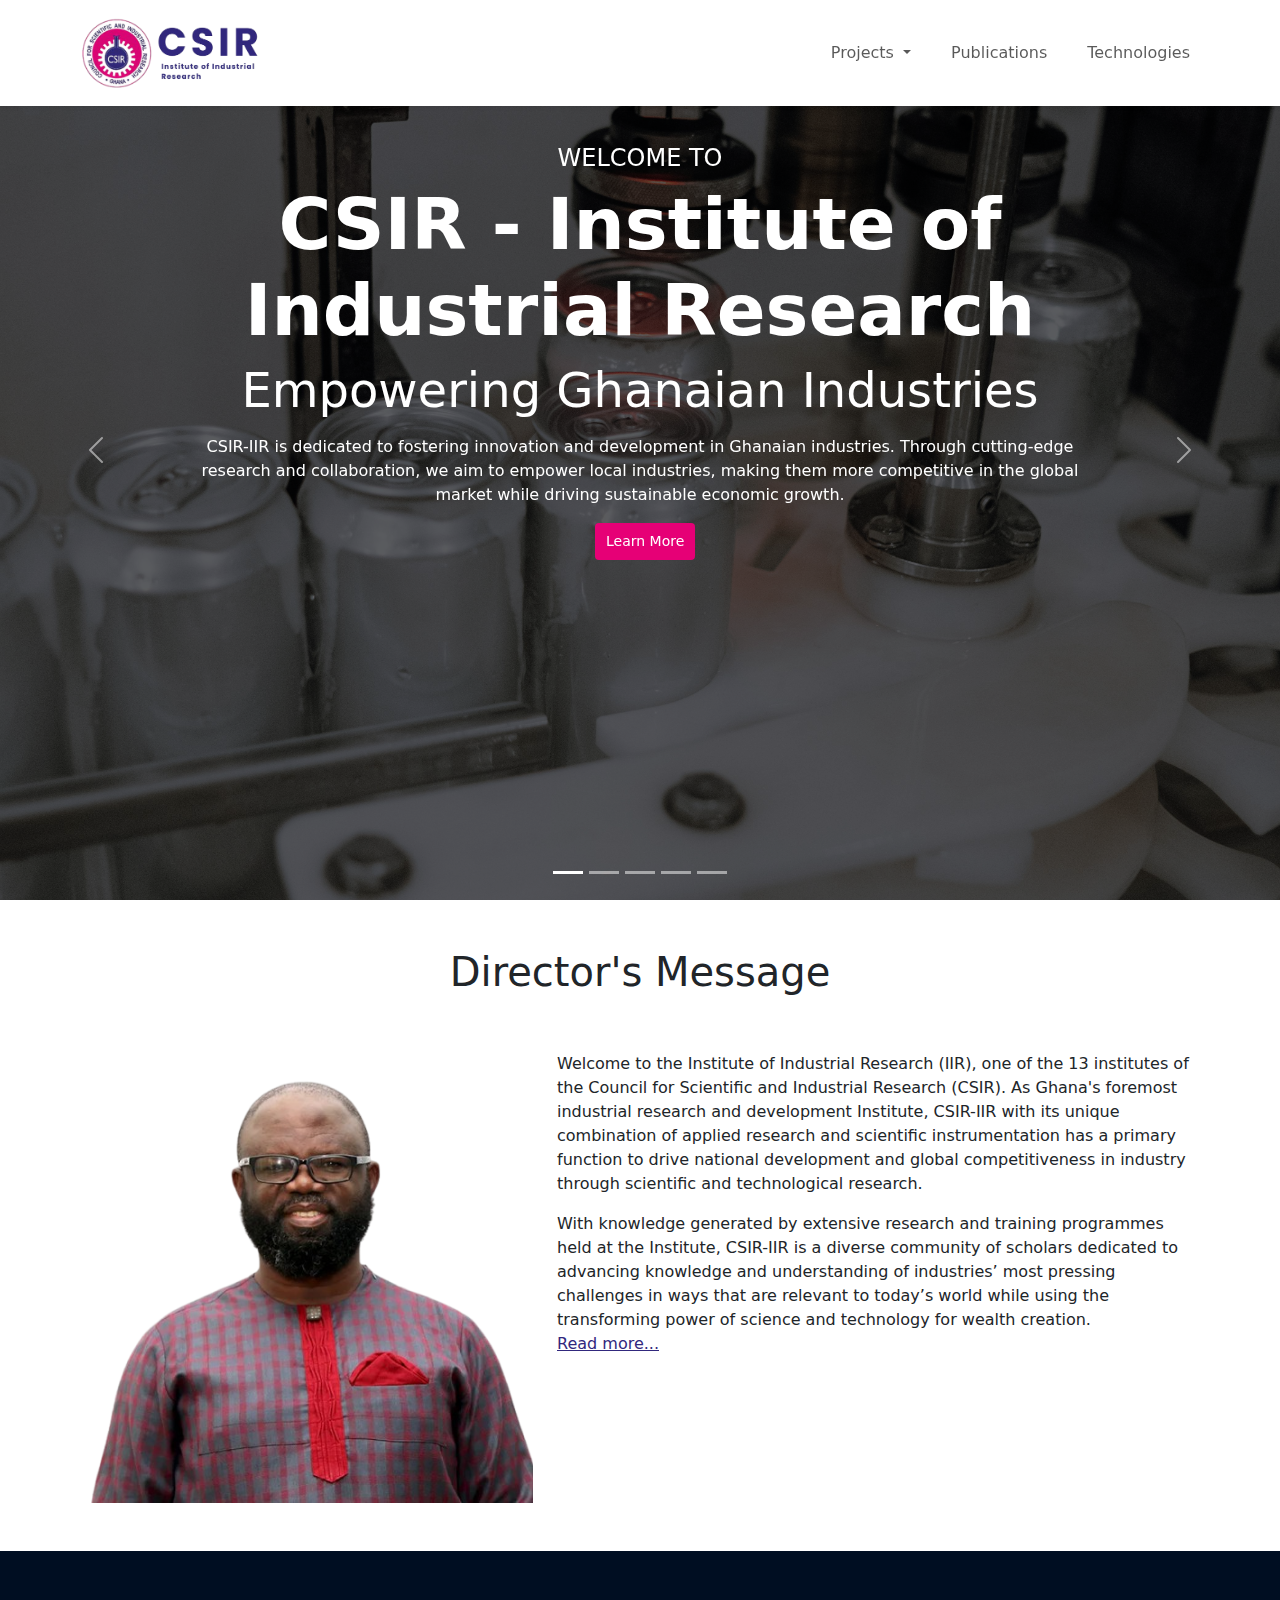
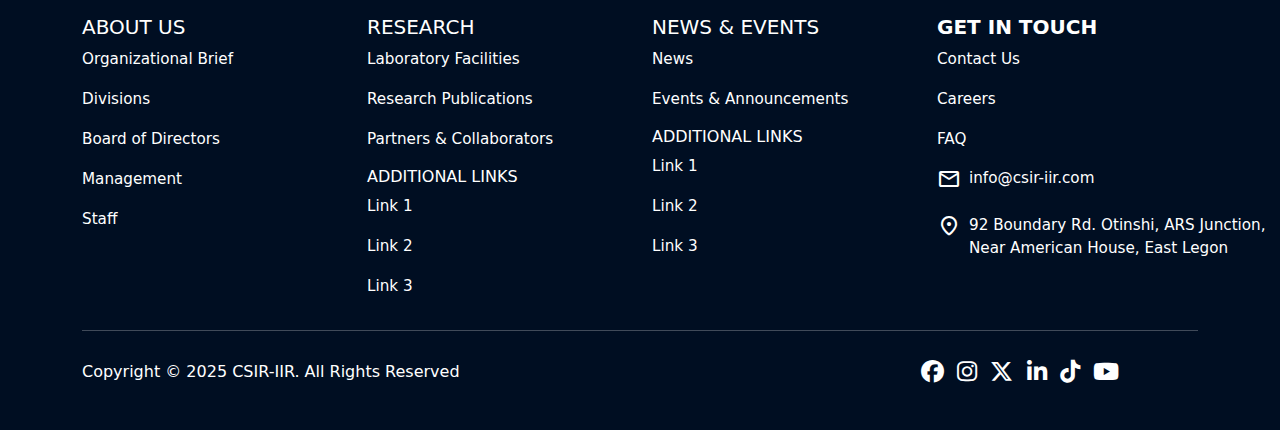
==== commit 908344a0: "More changes made" ====
--- a/index.html
+++ b/index.html
@@ -225,7 +225,7 @@
           />
           <div class="carousel-caption top-0 pt-5 mt-5">
             <h2 class="mt-5 fs-4 text-uppercase">Welcome to</h2>
-            <h1 class="display-2 fw-bolder text-capitalize">
+            <h1 class="display-2 fw-bolder">
               CSIR - Institute of Industrial Research
             </h1>
             <p class="display-5">Empowering Ghanaian Industries</p>
@@ -252,7 +252,7 @@
           />
           <div class="carousel-caption top-0 pt-5 mt-5">
             <h2 class="mt-5 fs-4 text-uppercase">Welcome to</h2>
-            <h1 class="display-2 fw-bolder text-capitalize">
+            <h1 class="display-2 fw-bolder">
               CSIR - Institute of Industrial Research
             </h1>
             <p class="display-5">Empowering Ghanaian Industries</p>
@@ -279,7 +279,7 @@
           />
           <div class="carousel-caption top-0 pt-5 mt-5">
             <h2 class="mt-5 fs-4 text-uppercase">Welcome to</h2>
-            <h1 class="display-2 fw-bolder text-capitalize">
+            <h1 class="display-2 fw-bolder">
               CSIR - Institute of Industrial Research
             </h1>
             <p class="display-5">Empowering Ghanaian Industries</p>
@@ -306,7 +306,7 @@
           />
           <div class="carousel-caption top-0 pt-5 mt-5">
             <h2 class="mt-5 fs-4 text-uppercase">Welcome to</h2>
-            <h1 class="display-2 fw-bolder text-capitalize">
+            <h1 class="display-2 fw-bolder">
               CSIR - Institute of Industrial Research
             </h1>
             <p class="display-5">Empowering Ghanaian Industries</p>
@@ -333,7 +333,7 @@
           />
           <div class="carousel-caption top-0 pt-5 mt-5">
             <h2 class="mt-5 fs-4 text-uppercase">Welcome to</h2>
-            <h1 class="display-2 fw-bolder text-capitalize">
+            <h1 class="display-2 fw-bolder">
               CSIR - Institute of Industrial Research
             </h1>
             <p class="display-5">Empowering Ghanaian Industries</p>
@@ -455,9 +455,6 @@
               >
             </p>
             <p class="footer-list">
-              <a href="#" class="footer-link text-white">Our People</a>
-            </p>
-            <p class="footer-list">
               <a href="#" class="footer-link text-white">Board of Directors</a>
             </p>
             <p class="footer-list">
@@ -516,11 +513,6 @@
                 >Events & Announcements</a
               >
             </p>
-            <p class="footer-list">
-              <a href="/pages/gallery.html" class="footer-link text-white"
-                >Gallery</a
-              >
-            </p>
             <div class="row">
               <h5 class="text-uppercase fs-6 font-weight-bold">
                 Additional Links
@@ -553,7 +545,7 @@
             </p>
             <p class="text-white footer-link">
               <span class="material-symbols-rounded pe-2"> mail </span>
-              <span class="position-absolute"></span>
+              <span class="position-absolute">info@csir-iir.com</span>
             </p>
             <p class="text-white footer-link">
               <span class="material-symbols-rounded pe-2"> location_on </span>
@@ -578,7 +570,7 @@
 
         <div class="row align-items-center">
           <div class="col-md-7 col-lg-8">
-            <p>Copyright &copy 2025. All Rights Reserved</p>
+            <p>Copyright &copy 2025 CSIR-IIR. All Rights Reserved</p>
             <a href="#"></a>
           </div>
 
@@ -594,7 +586,10 @@
                   ></a>
                 </li>
                 <li class="list-inline-item">
-                  <a href="#" class="btn-floating btn-sm text-white socials"
+                  <a
+                    href="https://www.instagram.com/csir_iir?igsh=MTFxYXp0cmdrMWZsYw=="
+                    target="_blank"
+                    class="btn-floating btn-sm text-white socials"
                     ><i class="fab fa-instagram"></i
                   ></a>
                 </li>
@@ -615,13 +610,17 @@
                   ></a>
                 </li>
                 <li class="list-inline-item">
-                  <a href="#" class="btn-floating btn-sm text-white socials"
+                  <a
+                    href="https://www.tiktok.com/@csir_iir?_t=ZM-8uBHSAYtVaf&_r=1"
+                    target="_blank"
+                    class="btn-floating btn-sm text-white socials"
                     ><i class="fab fa-tiktok"></i
                   ></a>
                 </li>
                 <li class="list-inline-item">
                   <a
                     href="https://youtube.com/@csir-iir?si=WS9iBqyUGMmBaXPC"
+                    target="_blank"
                     class="btn-floating btn-sm text-white socials"
                     ><i class="fab fa-youtube"></i
                   ></a>
@@ -633,7 +632,9 @@
       </div>
     </footer>
 
-    <button class="btn btn-floating floating-call-btn text-center shadow">
+    <button
+      class="btn d-block d-lg-none btn-floating floating-call-btn text-center shadow"
+    >
       <a href="tel:+2330302500195"
         ><span class="material-symbols-rounded text-white"> call </span></a
       >
